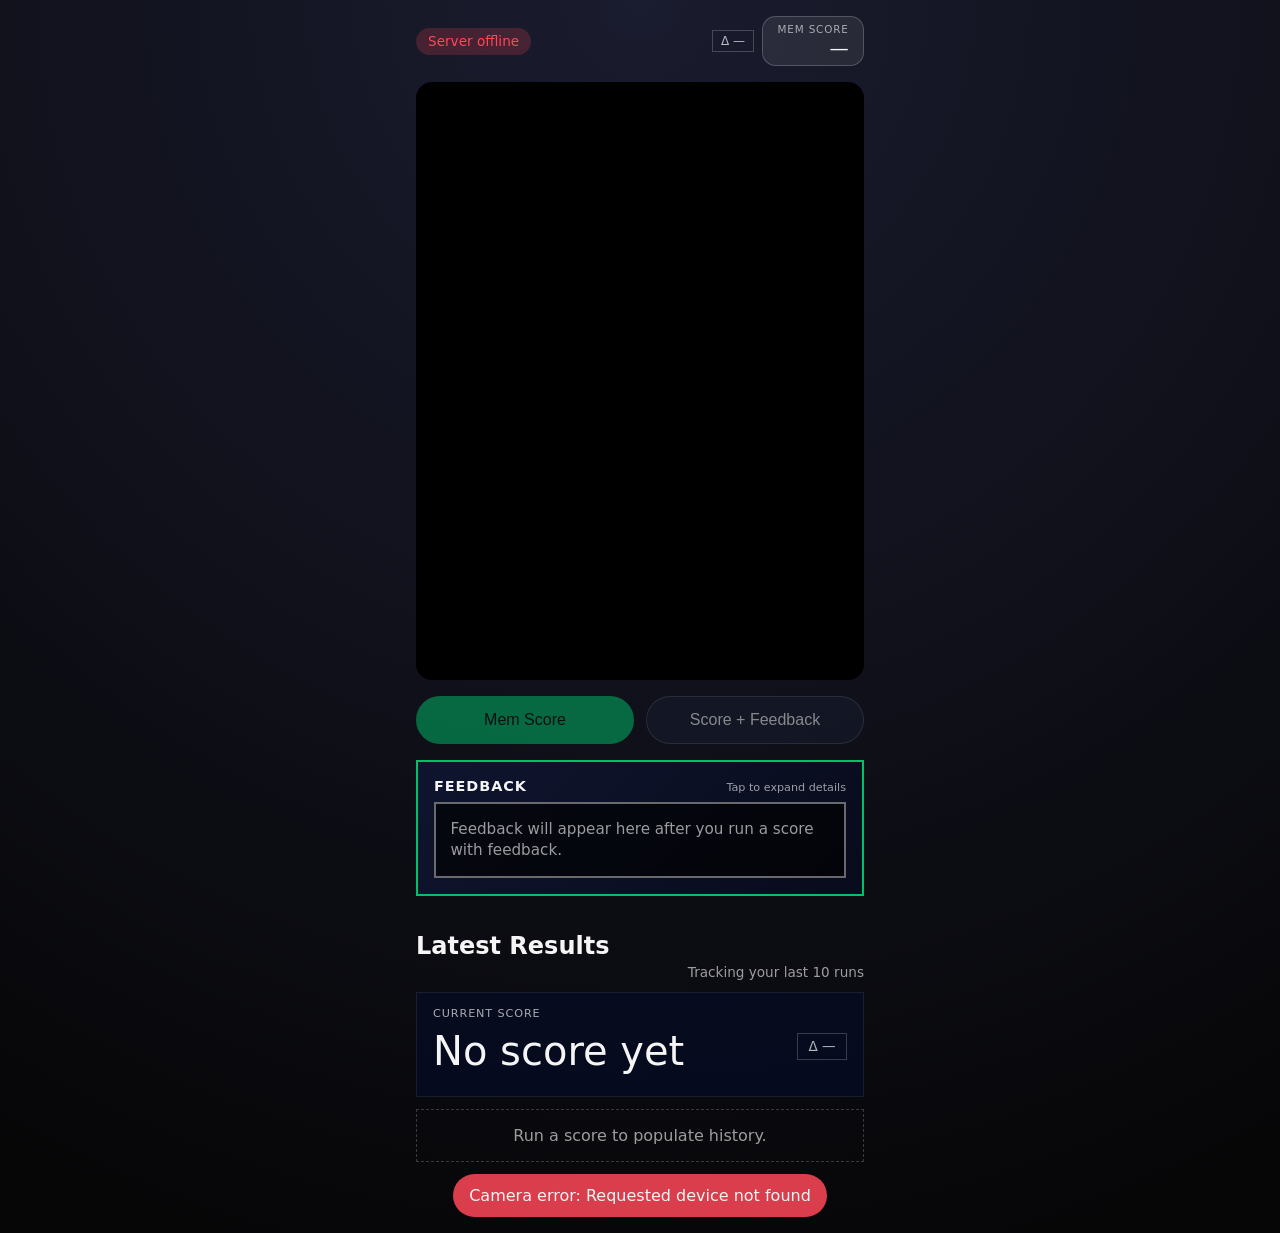
==== web/camera/index.html @ 487538fb "Initial commit" ====
<!doctype html>
<html lang="en">
  <head>
    <meta charset="utf-8" />
    <meta name="viewport" content="width=device-width, initial-scale=1" />
    <title>MemCoach Camera</title>
    <link rel="stylesheet" href="styles.css" />
  </head>
  <body>
    <main class="app">
      <header class="status-bar">
        <div id="health-chip" class="chip chip--pending">Checking server…</div>
        <div class="score-cluster">
          <span id="badge-delta" class="delta-pill delta-pill--compact delta-pill--neutral">Δ —</span>
          <div id="score-badge" class="score-badge" aria-live="polite" aria-label="Memorability score">
            <span class="score-badge__label">Mem score</span>
            <span id="score-badge-value" class="score-badge__value">—</span>
          </div>
        </div>
      </header>

      <section class="camera-panel">
        <video id="camera-feed" autoplay playsinline muted></video>
        <canvas id="capture-canvas" width="0" height="0"></canvas>
        <div id="loading-overlay" class="overlay hidden">Processing…</div>
      </section>

      <section class="controls">
        <button id="score-btn" class="primary" type="button">Mem Score</button>
        <button id="score-feedback-btn" class="secondary" type="button">Score + Feedback</button>
      </section>

      <section class="feedback-panel" aria-live="polite">
        <div class="feedback-panel__header">
          <h3>Feedback</h3>
          <span class="feedback-panel__hint">Tap to expand details</span>
        </div>
        <div
          id="feedback-chip"
          class="feedback-card placeholder"
          role="button"
          tabindex="0"
          aria-label="Latest feedback"
        >
          Feedback will appear here after you run a score with feedback.
        </div>
      </section>

      <section class="results" aria-live="polite">
        <div class="results-header">
          <h2>Latest Results</h2>
          <span class="meta">Tracking your last 10 runs</span>
        </div>
        <div class="results-current">
          <div class="results-current__main">
            <p class="results-current__label">Current score</p>
            <p id="score-value" class="score">No score yet</p>
          </div>
          <div class="results-current__meta">
            <span id="latency-label" class="meta"></span>
            <span id="results-delta" class="delta-pill">Δ —</span>
          </div>
        </div>
        <ol id="results-list" class="results-list" aria-label="Latest score history">
          <li class="results-empty">Run a score to populate history.</li>
        </ol>
        <div id="toast" class="toast hidden"></div>
      </section>
    </main>

    <dialog id="feedback-dialog">
      <h3>Feedback</h3>
      <p id="dialog-text"></p>
      <button id="dialog-close" type="button">Close</button>
    </dialog>

    <script src="app.js" type="module"></script>
  </body>
</html>
---- web/camera/styles.css ----
:root {
  color-scheme: light dark;
  font-family: "Inter", "Segoe UI", system-ui, -apple-system, sans-serif;
  background-color: #050505;
  color: #f5f5f5;
}

* {
  box-sizing: border-box;
}

body {
  margin: 0;
  min-height: 100vh;
  background: radial-gradient(circle at top, #1a1c2f, #050505);
  display: flex;
  justify-content: center;
}

main.app {
  width: 100%;
  max-width: 480px;
  padding: 1rem;
  display: flex;
  flex-direction: column;
  gap: 1rem;
}

.status-bar {
  display: flex;
  justify-content: space-between;
  align-items: center;
}

.score-cluster {
  display: flex;
  align-items: center;
  gap: 0.5rem;
}

.camera-panel {
  position: relative;
  border-radius: 1rem;
  overflow: hidden;
  background: #000;
  aspect-ratio: 3 / 4;
}

#camera-feed {
  width: 100%;
  height: 100%;
  object-fit: cover;
}

#capture-canvas {
  display: none;
}

.controls {
  display: grid;
  grid-template-columns: repeat(2, minmax(0, 1fr));
  gap: 0.75rem;
}

.feedback-panel {
  background: linear-gradient(135deg, #0f152f, #080b1b);
  border: 2px solid #00c16a;
  padding: 1rem;
  display: flex;
  flex-direction: column;
  gap: 0.5rem;
}

.feedback-panel__header {
  display: flex;
  justify-content: space-between;
  align-items: baseline;
  text-transform: uppercase;
  letter-spacing: 0.08em;
  font-size: 0.75rem;
  color: rgba(255, 255, 255, 0.75);
}

.feedback-panel__header h3 {
  margin: 0;
  font-size: 0.9rem;
  color: #f5f5f5;
}

.feedback-panel__hint {
  font-size: 0.7rem;
  text-transform: none;
  letter-spacing: normal;
  color: rgba(255, 255, 255, 0.6);
}

.feedback-card {
  border-radius: 0;
  border: 2px solid rgba(255, 255, 255, 0.8);
  background: rgba(0, 0, 0, 0.65);
  padding: 0.9rem;
  min-height: 4.5rem;
  display: flex;
  align-items: center;
  font-size: 0.95rem;
  line-height: 1.4;
  cursor: pointer;
  transition: border-color 0.2s ease, background 0.2s ease;
}

.feedback-card:not(.placeholder):hover {
  border-color: #00c16a;
  background: rgba(0, 193, 106, 0.15);
}

.feedback-card.placeholder {
  color: rgba(255, 255, 255, 0.6);
  border-color: rgba(255, 255, 255, 0.4);
  cursor: default;
}

button {
  padding: 0.9rem 1rem;
  border-radius: 999px;
  font-size: 1rem;
  border: none;
  cursor: pointer;
}

button.primary {
  background: #00c16a;
  color: #02130b;
}

button.secondary {
  background: #171c2f;
  color: #ffffff;
  border: 1px solid rgba(255, 255, 255, 0.2);
}

button:disabled {
  opacity: 0.5;
  cursor: not-allowed;
}

.score-badge {
  display: flex;
  flex-direction: column;
  align-items: flex-end;
  justify-content: center;
  padding: 0.4rem 0.9rem;
  border-radius: 0.85rem;
  border: 1px solid rgba(255, 255, 255, 0.2);
  background: rgba(255, 255, 255, 0.08);
  min-width: 5.25rem;
  font-variant-numeric: tabular-nums;
  gap: 0.15rem;
}

.score-badge__label {
  font-size: 0.65rem;
  letter-spacing: 0.08em;
  text-transform: uppercase;
  color: rgba(255, 255, 255, 0.6);
}

.score-badge__value {
  font-size: 1.2rem;
  line-height: 1.1;
  color: #f5f5f5;
}

.results {
  display: flex;
  flex-direction: column;
  gap: 0.75rem;
}

.results-header {
  display: flex;
  justify-content: space-between;
  align-items: flex-end;
}

.results-current {
  display: flex;
  justify-content: space-between;
  align-items: center;
  background: rgba(7, 11, 33, 0.85);
  border: 1px solid rgba(255, 255, 255, 0.08);
  padding: 0.9rem 1rem;
  gap: 1rem;
}

.results-current__main {
  display: flex;
  flex-direction: column;
}

.results-current__label {
  margin: 0;
  text-transform: uppercase;
  letter-spacing: 0.08em;
  font-size: 0.7rem;
  color: rgba(255, 255, 255, 0.65);
}

.results-current__meta {
  display: flex;
  flex-direction: column;
  align-items: flex-end;
  gap: 0.25rem;
}

.delta-pill {
  padding: 0.3rem 0.65rem;
  border: 1px solid rgba(255, 255, 255, 0.2);
  font-size: 0.85rem;
  font-variant-numeric: tabular-nums;
}

.delta-pill--compact {
  padding: 0.2rem 0.5rem;
  font-size: 0.75rem;
}

.delta-pill--positive {
  border-color: #00c16a;
  color: #00c16a;
}

.delta-pill--negative {
  border-color: #ff4757;
  color: #ff4757;
}

.delta-pill--neutral {
  border-color: rgba(255, 255, 255, 0.2);
  color: rgba(255, 255, 255, 0.7);
}

.results-list {
  list-style: none;
  margin: 0;
  padding: 0;
  display: flex;
  flex-direction: column;
  gap: 0.5rem;
}

.result-item {
  display: flex;
  justify-content: space-between;
  align-items: center;
  padding: 0.75rem 1rem;
  background: rgba(7, 11, 33, 0.65);
  border: 1px solid rgba(255, 255, 255, 0.08);
}

.result-item--latest {
  border-color: #00c16a;
  background: rgba(0, 193, 106, 0.15);
}

.result-item__primary {
  display: flex;
  flex-direction: column;
  gap: 0.15rem;
}

.result-item__score {
  font-size: 1.4rem;
  font-variant-numeric: tabular-nums;
}

.result-item__delta {
  font-size: 0.85rem;
}

.result-item__meta {
  display: flex;
  flex-direction: column;
  align-items: flex-end;
  gap: 0.25rem;
}

.result-item__delta.positive {
  color: #00c16a;
}

.result-item__delta.negative {
  color: #ff4757;
}

.result-item__delta.neutral {
  color: rgba(255, 255, 255, 0.6);
}

.mode-chip {
  padding: 0.2rem 0.5rem;
  border: 1px solid rgba(255, 255, 255, 0.3);
  font-size: 0.75rem;
  text-transform: uppercase;
  letter-spacing: 0.05em;
}

.mode-chip--feedback {
  border-color: #00c16a;
  color: #00c16a;
}

.results-empty {
  text-align: center;
  padding: 1rem;
  color: rgba(255, 255, 255, 0.6);
  border: 1px dashed rgba(255, 255, 255, 0.2);
}

.score {
  font-size: 2.5rem;
  margin: 0.5rem 0;
}

.meta {
  color: rgba(255, 255, 255, 0.6);
  font-size: 0.85rem;
}

.chip {
  display: inline-flex;
  align-items: center;
  padding: 0.35rem 0.75rem;
  border-radius: 999px;
  font-size: 0.85rem;
  gap: 0.35rem;
}

.chip--pending {
  background: rgba(255, 180, 0, 0.2);
  color: #ffb400;
}

.chip--ok {
  background: rgba(0, 193, 106, 0.2);
  color: #00c16a;
}

.chip--error {
  background: rgba(255, 71, 87, 0.2);
  color: #ff4757;
}

.chip--ghost {
  background: rgba(255, 255, 255, 0.1);
  border: 1px solid rgba(255, 255, 255, 0.2);
  color: #f5f5f5;
  cursor: pointer;
}

.overlay {
  position: absolute;
  inset: 0;
  background: rgba(0, 0, 0, 0.6);
  color: #fff;
  display: grid;
  place-items: center;
  font-size: 1.2rem;
}

.hidden {
  display: none !important;
}

.toast {
  align-self: center;
  background: rgba(0, 0, 0, 0.85);
  padding: 0.75rem 1rem;
  border-radius: 999px;
}

.toast.error {
  background: rgba(255, 71, 87, 0.85);
}

@media (max-width: 420px) {
  main.app {
    padding: 0.75rem;
  }

  .camera-panel {
    border-radius: 0.75rem;
  }
}
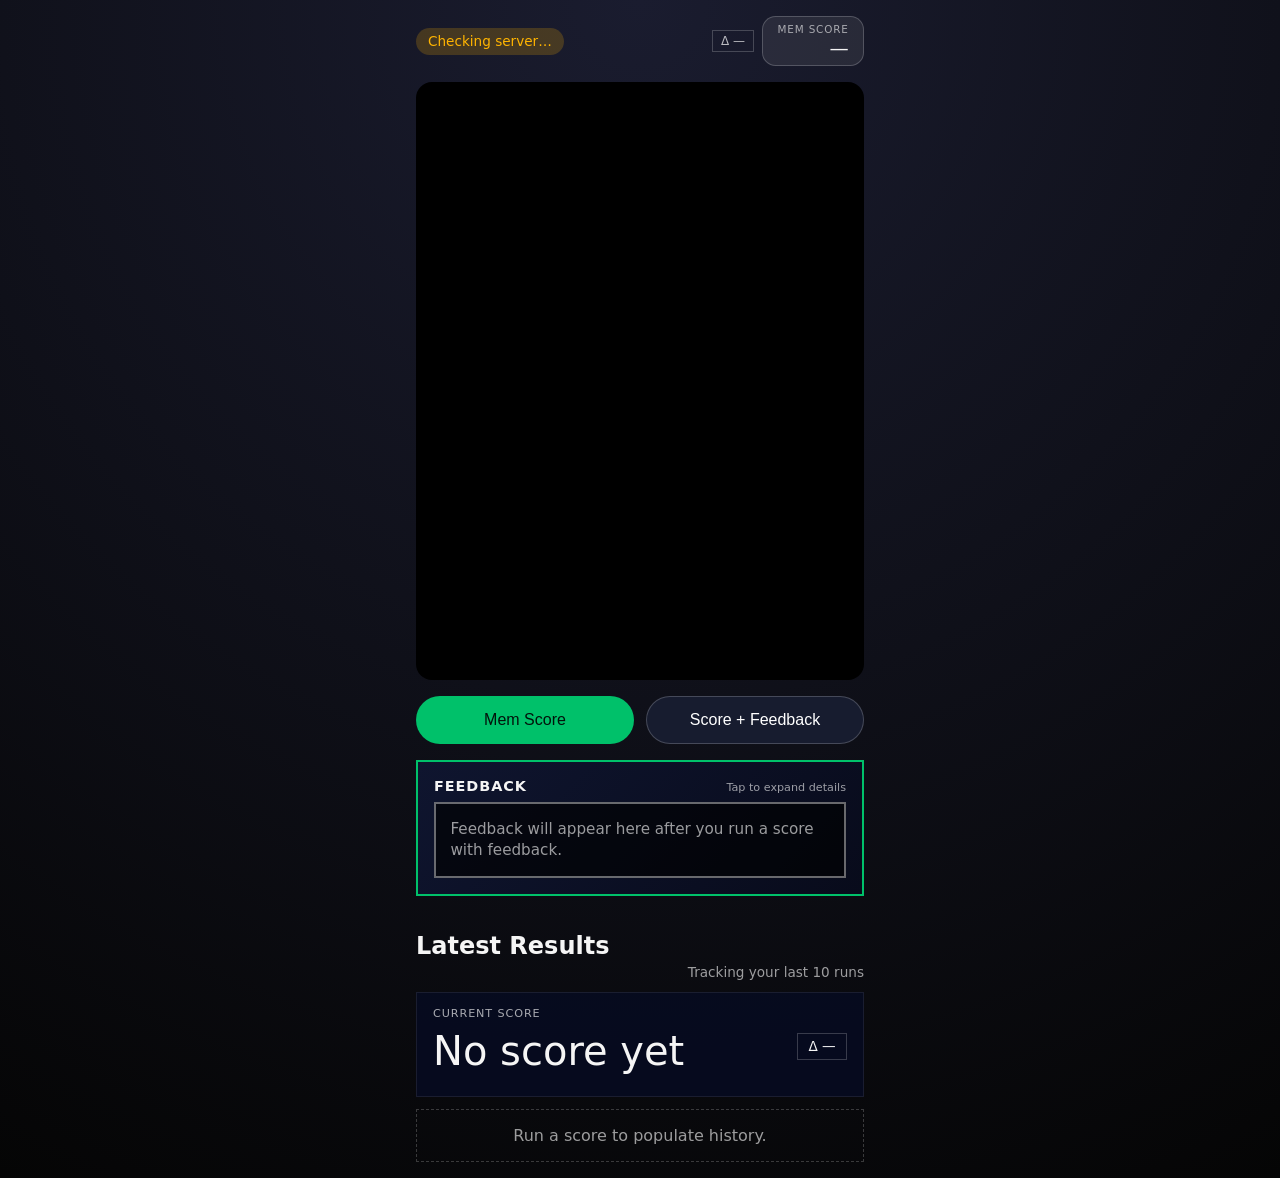
==== commit 7ae2ce40: "feat: implement loading orbs for processing feedback in camera and studio interfaces" ====
--- a/web/camera/index.html
+++ b/web/camera/index.html
@@ -22,7 +22,13 @@
       <section class="camera-panel">
         <video id="camera-feed" autoplay playsinline muted></video>
         <canvas id="capture-canvas" width="0" height="0"></canvas>
-        <div id="loading-overlay" class="overlay hidden">Processing…</div>
+        <div id="loading-overlay" class="overlay hidden">
+          <div class="loading-orb-stack">
+            <span class="loading-orb-slot" id="loadingOrbA"></span>
+            <span class="loading-orb-slot" id="loadingOrbB"></span>
+          </div>
+          <span class="loading-orb-label" id="loadingOrbLabel"></span>
+        </div>
       </section>
 
       <section class="controls">
--- a/web/camera/styles.css
+++ b/web/camera/styles.css
@@ -362,9 +362,37 @@
   inset: 0;
   background: rgba(0, 0, 0, 0.6);
   color: #fff;
-  display: grid;
-  place-items: center;
+  display: flex;
+  flex-direction: column;
+  align-items: center;
+  justify-content: center;
+  gap: 14px;
   font-size: 1.2rem;
+}
+
+.loading-orb-stack {
+  position: relative;
+  width: 64px;
+  height: 64px;
+}
+
+.loading-orb-slot {
+  position: absolute;
+  inset: 0;
+  display: flex;
+  align-items: center;
+  justify-content: center;
+  opacity: 0;
+  transition: opacity 0.45s ease;
+}
+.loading-orb-slot.visible { opacity: 1; }
+
+.loading-orb-label {
+  font-size: 1rem;
+  font-weight: 600;
+  text-align: center;
+  padding: 0 24px;
+  transition: opacity 0.25s ease;
 }
 
 .hidden {
